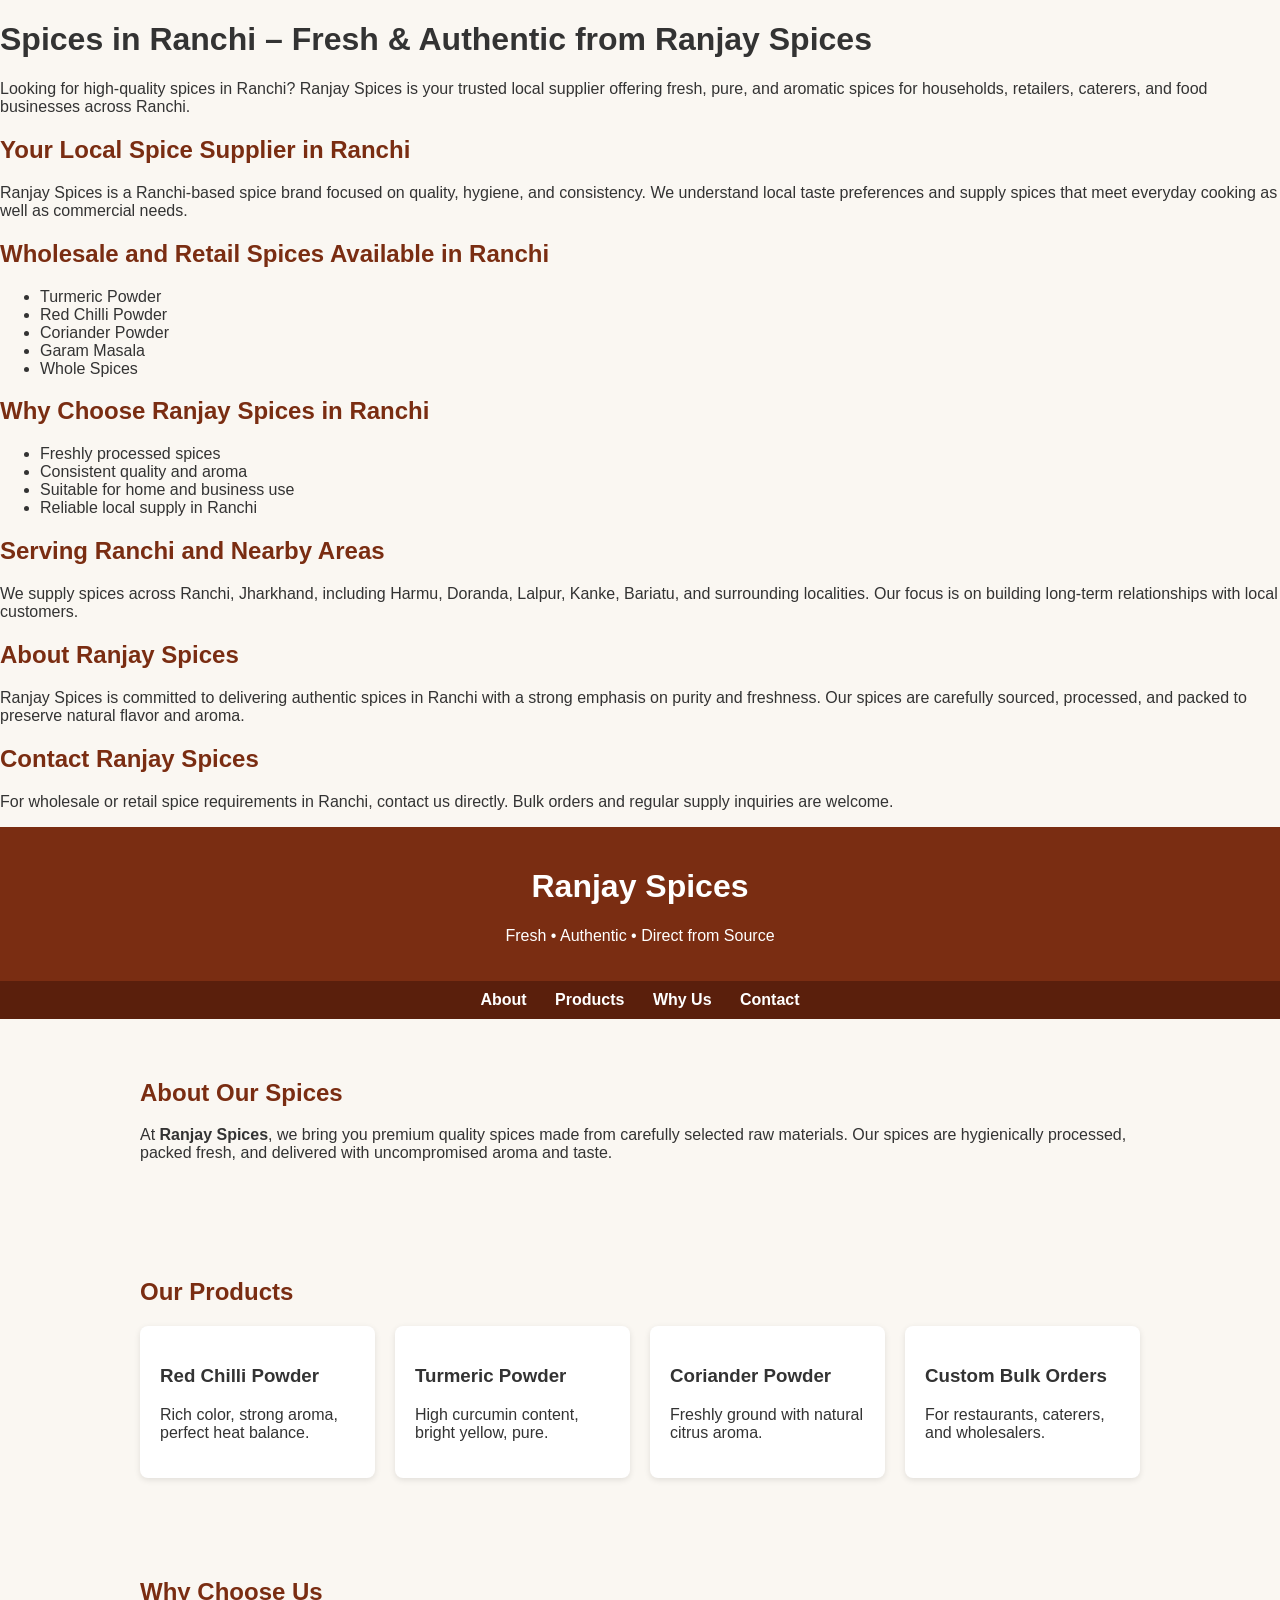
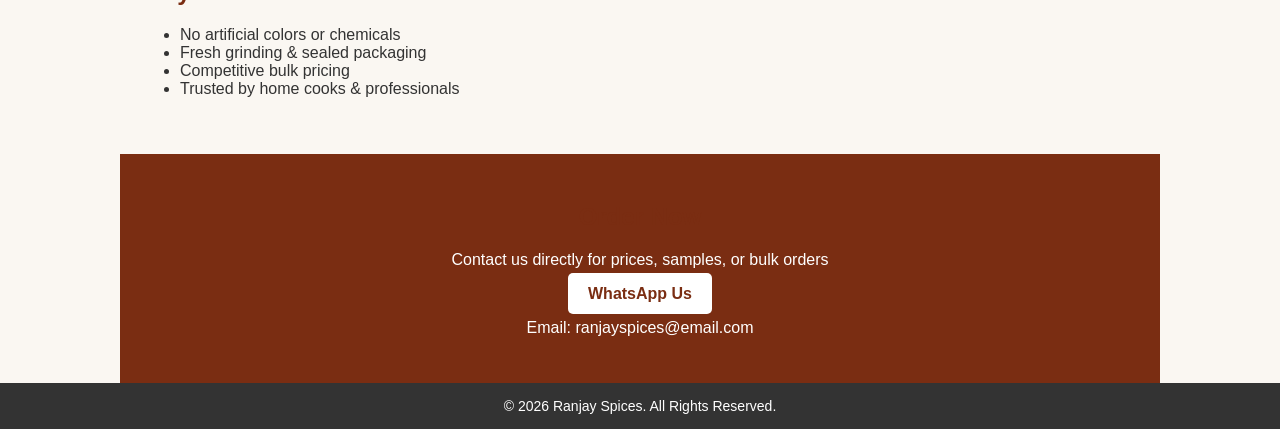
==== index.html @ 013b96b1 "Update index.html" ====
<!DOCTYPE html>
<html lang="en">
  <title>Spices</title>

<meta name="Ranjay Spices" content="We provide pure and authentic spices. Picked from, dried, roasted and grind at home with love and taste of home. No added preservatives, chemicals and colours.">

  <title>Ranjay Spices | Pure & Authentic Indian Spices</title>
<meta name="description" content="Ranjay Spices offers pure, authentic Indian spices sourced and processed with quality assurance." />
<meta name="viewport" content="width=device-width, initial-scale=1.0">
<head>
  <meta name="google-site-verification" content="HcJ9mRSCyav1okEakbPa75GEaCfXQRVL4gVtke0d0ug" />
  <meta charset="UTF-8" />
  <title>Ranjay Spices</title>
  <meta name="description" content="100% original premium spices" />
  <!-- Google site verification tag will go here later -->
</head>

  <head>
  <meta charset="UTF-8">

  <title>Spices in Ranchi | Ranjay Spices – Wholesale & Retail Supplier</title>

  <meta name="description" content="Ranjay Spices is a trusted supplier of fresh and authentic spices in Ranchi. Wholesale and retail spices for homes, shops, caterers, and businesses.">

  <meta name="keywords" content="spices in Ranchi, spice supplier in Ranchi, wholesale spices Ranchi, organic spices Ranchi, Ranjay Spices">

  <meta name="robots" content="index, follow">

  <meta name="viewport" content="width=device-width, initial-scale=1.0">
  </head>

  <h1>Spices in Ranchi – Fresh & Authentic from Ranjay Spices</h1>

<p>
Looking for high-quality spices in Ranchi? Ranjay Spices is your trusted local
supplier offering fresh, pure, and aromatic spices for households, retailers,
caterers, and food businesses across Ranchi.
</p>

<h2>Your Local Spice Supplier in Ranchi</h2>
<p>
Ranjay Spices is a Ranchi-based spice brand focused on quality, hygiene, and
consistency. We understand local taste preferences and supply spices that meet
everyday cooking as well as commercial needs.
</p>

<h2>Wholesale and Retail Spices Available in Ranchi</h2>
<ul>
  <li>Turmeric Powder</li>
  <li>Red Chilli Powder</li>
  <li>Coriander Powder</li>
  <li>Garam Masala</li>
  <li>Whole Spices</li>
</ul>

<h2>Why Choose Ranjay Spices in Ranchi</h2>
<ul>
  <li>Freshly processed spices</li>
  <li>Consistent quality and aroma</li>
  <li>Suitable for home and business use</li>
  <li>Reliable local supply in Ranchi</li>
</ul>

<h2>Serving Ranchi and Nearby Areas</h2>
<p>
We supply spices across Ranchi, Jharkhand, including Harmu, Doranda, Lalpur,
Kanke, Bariatu, and surrounding localities. Our focus is on building long-term
relationships with local customers.
</p>

<h2>About Ranjay Spices</h2>
<p>
Ranjay Spices is committed to delivering authentic spices in Ranchi with a
strong emphasis on purity and freshness. Our spices are carefully sourced,
processed, and packed to preserve natural flavor and aroma.
</p>

<h2>Contact Ranjay Spices</h2>
<p>
For wholesale or retail spice requirements in Ranchi, contact us directly.
Bulk orders and regular supply inquiries are welcome.
</p>
</html>

<!DOCTYPE html>
<html lang="en">
<head>
    <meta charset="UTF-8">
    <meta name="viewport" 
        content="width=device-width, initial-scale=1.0">
    <title>Ranjay Spices</title>
    <style>
        body {
            margin: 0;
            font-family: Arial, sans-serif;
            background: #faf7f2;
            color: #333;
        }
        header {
            background: #7a2d12;
            color: white;
            padding: 20px;
            text-align: center;
        }
        nav {
            background: #5a1f0c;
            padding: 10px;
            text-align: center;
        }
        nav a {
            color: white;
            margin: 0 12px;
            text-decoration: none;
            font-weight: bold;
        }
        section {
            padding: 40px 20px;
            max-width: 1000px;
            margin: auto;
        }
        h2 {
            color: #7a2d12;
        }
        .products {
            display: grid;
            grid-template-columns: repeat(auto-fit, minmax(220px, 1fr));
            gap: 20px;
        }
        .product {
            background: white;
            padding: 20px;
            border-radius: 8px;
            box-shadow: 0 2px 6px rgba(0,0,0,0.1);
        }
        .cta {
            background: #7a2d12;
            color: white;
            text-align: center;
            padding: 30px 20px;
        }
        .cta a {
            background: white;
            color: #7a2d12;
            padding: 12px 20px;
            border-radius: 5px;
            text-decoration: none;
            font-weight: bold;
        }
        footer {
            background: #333;
            color: white;
            text-align: center;
            padding: 15px;
            font-size: 14px;
        }
    </style>
     <meta name="google-site-verification" content="EjTDe2I-VqAjlTox11USFPu2L1y1CBB0P1_QoQaV8ew" />
</head>
<body>

<header>
    <h1>Ranjay Spices</h1>
    <p>Fresh • Authentic • Direct from Source</p>
</header>

<nav>
    <a href="#about ">About</a>
    <a href="#products ">Products</a>
    <a href="#whyus ">Why Us</a>
    <a href="#contact ">Contact</a>
</nav>

<section id="about">
    <h2>About Our Spices</h2>
    <p>
        At <strong>Ranjay Spices</strong>, we bring you premium quality spices
        made from carefully selected raw materials. Our spices are hygienically
        processed, packed fresh, and delivered with uncompromised aroma and taste.
    </p>
</section>

<section id="products">
    <h2>Our Products</h2>
    <div class="products">
        <div class="product">
            <h3>Red Chilli Powder</h3>
            <p>Rich color, strong aroma, perfect heat balance.</p>
        </div>
        <div class="product">
            <h3>Turmeric Powder</h3>
            <p>High curcumin content, bright yellow, pure.</p>
        </div>
        <div class="product">
            <h3>Coriander Powder</h3>
            <p>Freshly ground with natural citrus aroma.</p>
        </div>
        <div class="product">
            <h3>Custom Bulk Orders</h3>
            <p>For restaurants, caterers, and wholesalers.</p>
        </div>
    </div>
</section>

<section id="whyus">
    <h2>Why Choose Us</h2>
    <ul>
        <li>No artificial colors or chemicals</li>
        <li>Fresh grinding & sealed packaging</li>
        <li>Competitive bulk pricing</li>
        <li>Trusted by home cooks & professionals</li>
    </ul>
</section>

<section class="cta" id="contact">
    <h2>Order Now</h2>
    <p>Contact us directly for prices, samples, or bulk orders</p>
    <a href="https://wa.me/919102239127">WhatsApp Us</a>
    <p>Email: ranjayspices@email.com</p>
</section>

<footer>
    © 2026 Ranjay Spices. All Rights Reserved.
</footer>

</body>
</html>
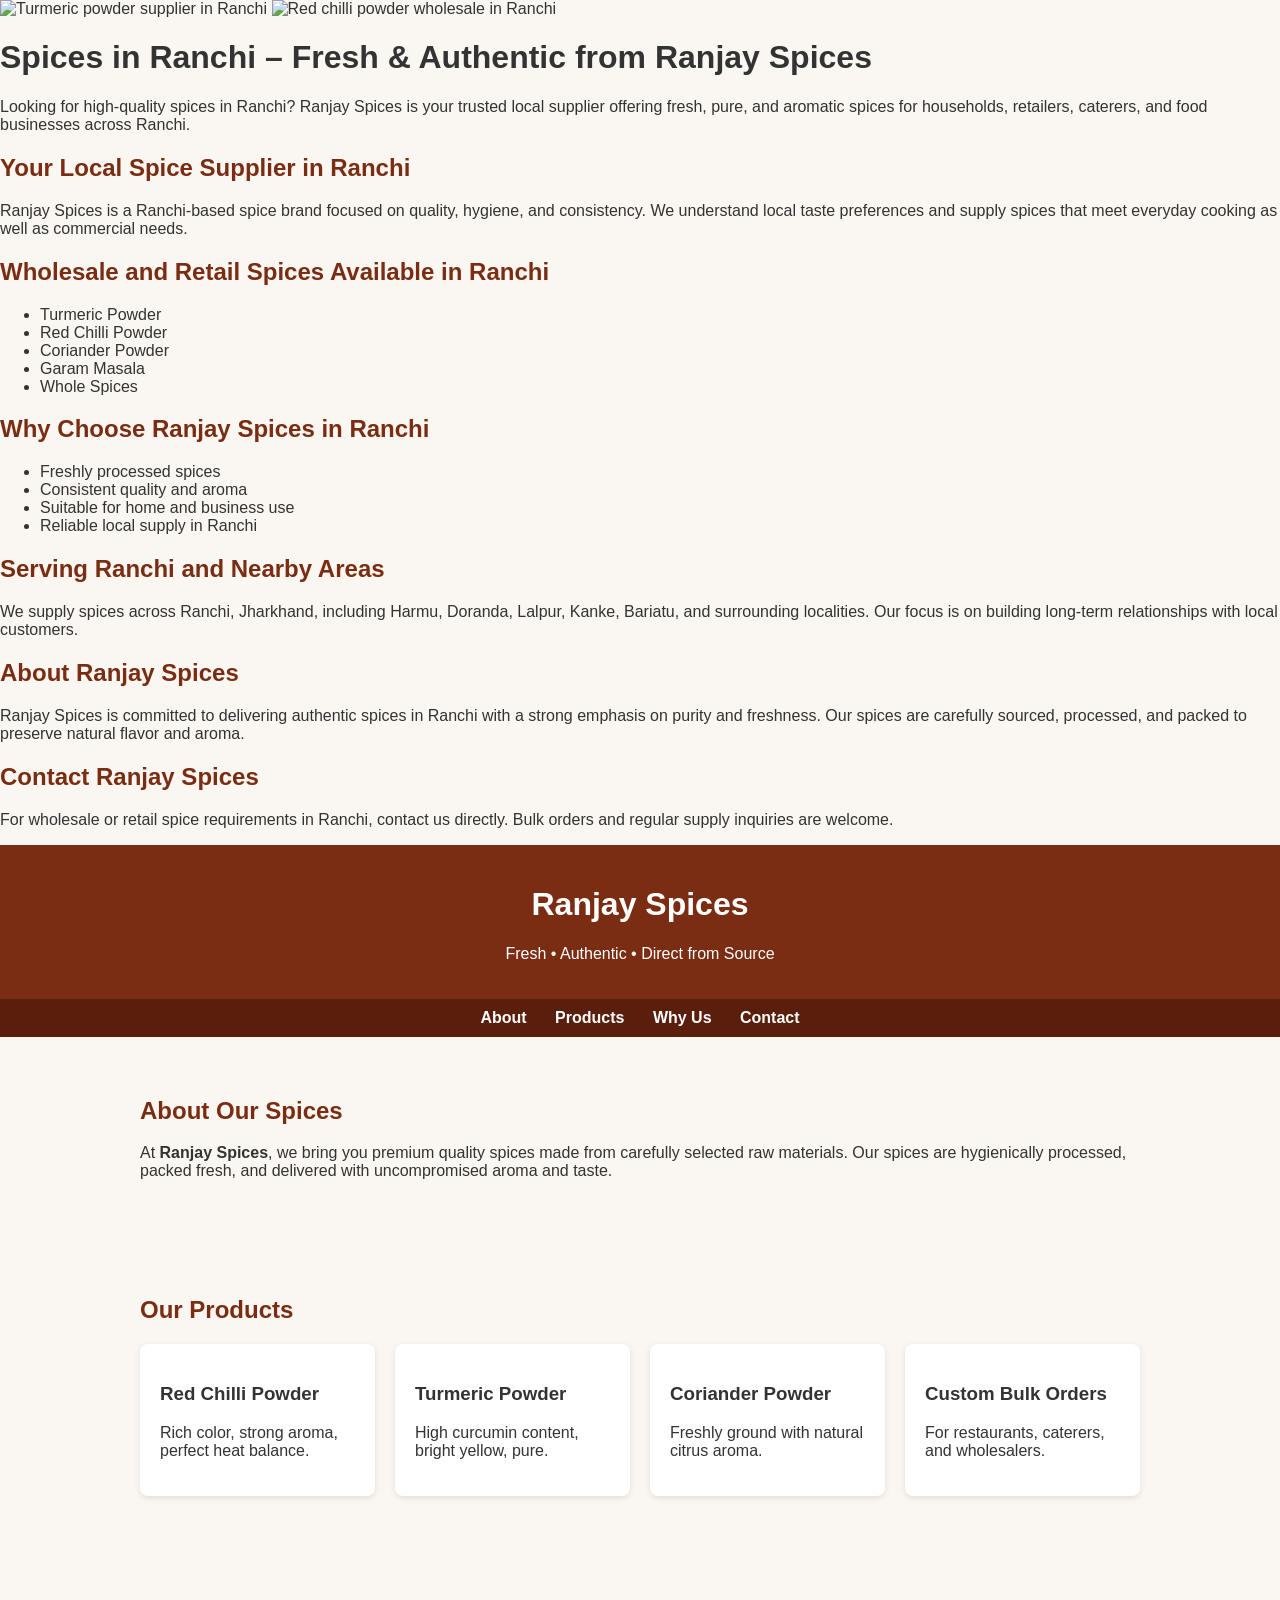
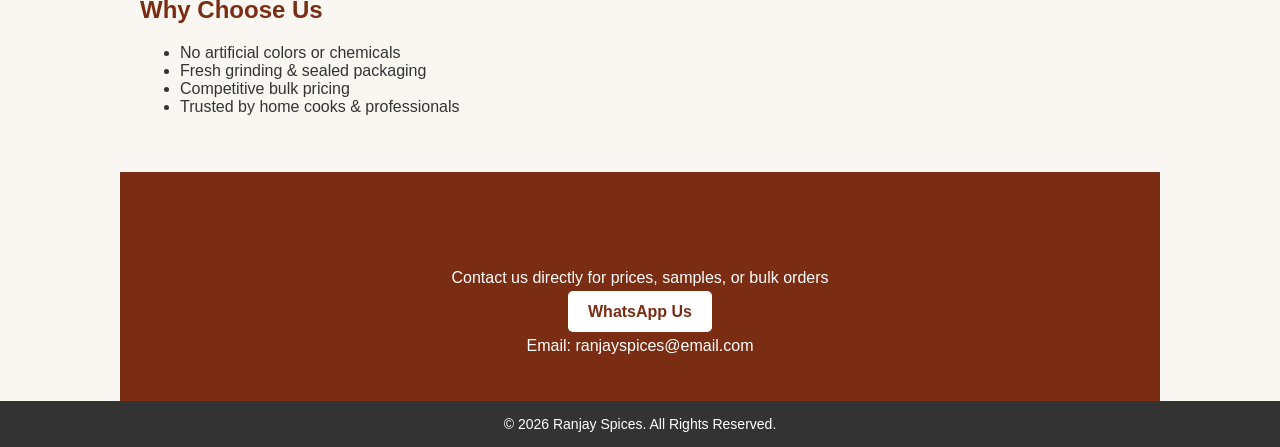
==== commit 31dcb26b: "Update index.html" ====
--- a/index.html
+++ b/index.html
@@ -27,6 +27,8 @@
   <meta name="robots" content="index, follow">
 
   <meta name="viewport" content="width=device-width, initial-scale=1.0">
+    <img src="turmeric.jpg" alt="Turmeric powder supplier in Ranchi">
+<img src="chilli.jpg" alt="Red chilli powder wholesale in Ranchi">
   </head>
 
   <h1>Spices in Ranchi – Fresh & Authentic from Ranjay Spices</h1>
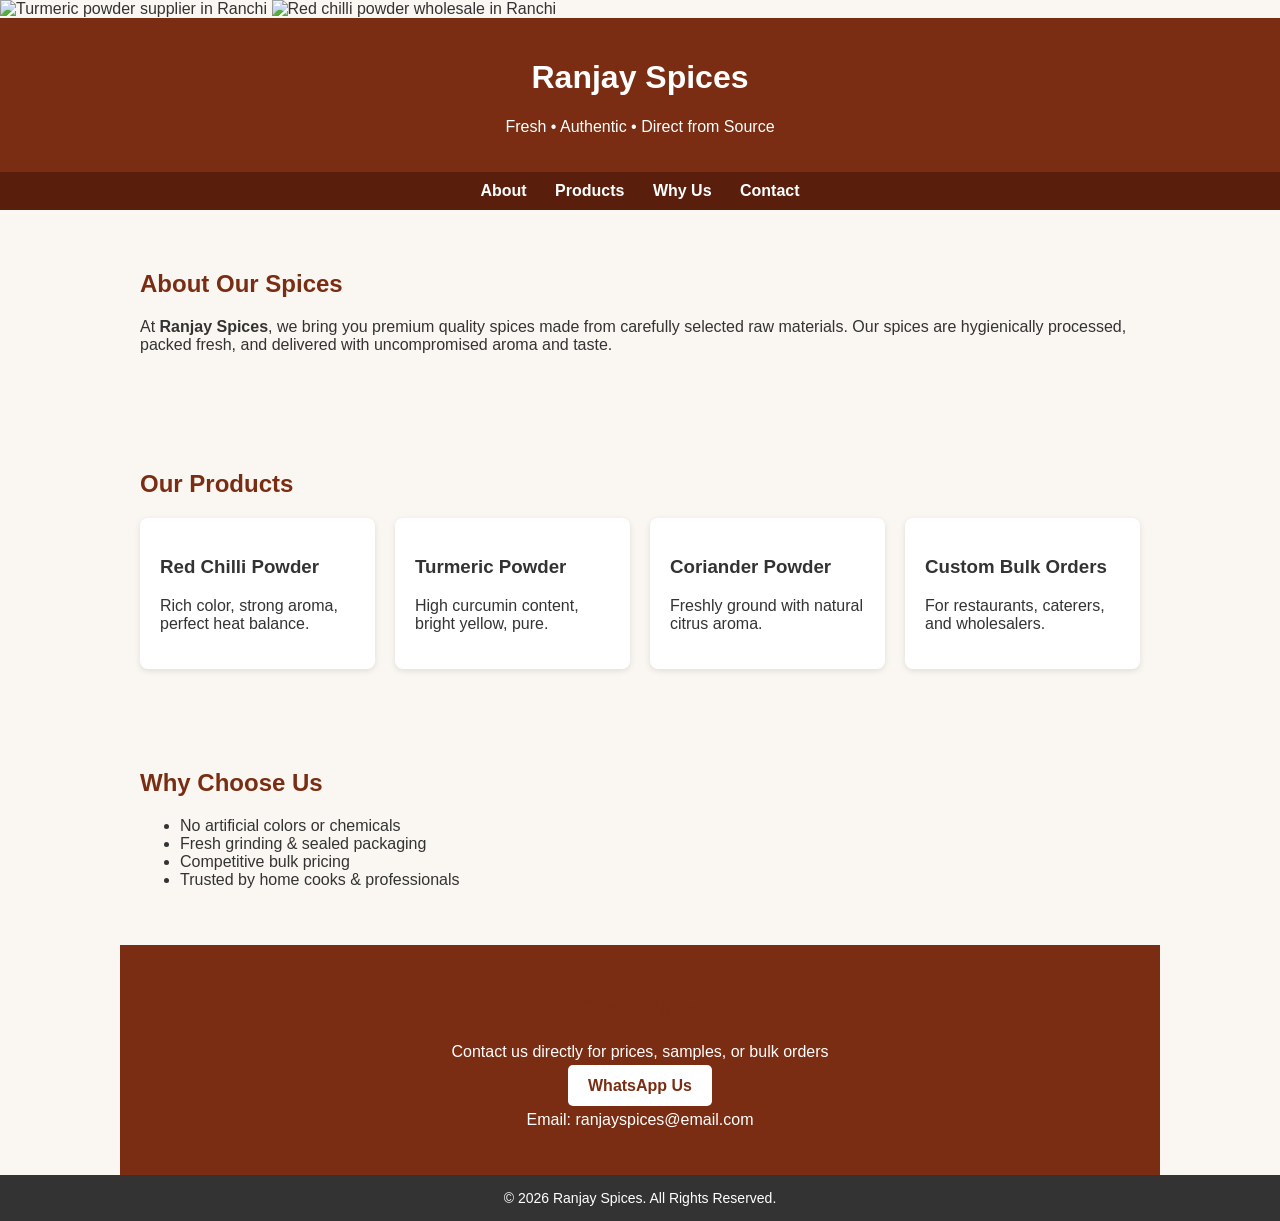
==== commit fe5115d4: "Update index.html" ====
--- a/index.html
+++ b/index.html
@@ -30,59 +30,6 @@
     <img src="turmeric.jpg" alt="Turmeric powder supplier in Ranchi">
 <img src="chilli.jpg" alt="Red chilli powder wholesale in Ranchi">
   </head>
-
-  <h1>Spices in Ranchi – Fresh & Authentic from Ranjay Spices</h1>
-
-<p>
-Looking for high-quality spices in Ranchi? Ranjay Spices is your trusted local
-supplier offering fresh, pure, and aromatic spices for households, retailers,
-caterers, and food businesses across Ranchi.
-</p>
-
-<h2>Your Local Spice Supplier in Ranchi</h2>
-<p>
-Ranjay Spices is a Ranchi-based spice brand focused on quality, hygiene, and
-consistency. We understand local taste preferences and supply spices that meet
-everyday cooking as well as commercial needs.
-</p>
-
-<h2>Wholesale and Retail Spices Available in Ranchi</h2>
-<ul>
-  <li>Turmeric Powder</li>
-  <li>Red Chilli Powder</li>
-  <li>Coriander Powder</li>
-  <li>Garam Masala</li>
-  <li>Whole Spices</li>
-</ul>
-
-<h2>Why Choose Ranjay Spices in Ranchi</h2>
-<ul>
-  <li>Freshly processed spices</li>
-  <li>Consistent quality and aroma</li>
-  <li>Suitable for home and business use</li>
-  <li>Reliable local supply in Ranchi</li>
-</ul>
-
-<h2>Serving Ranchi and Nearby Areas</h2>
-<p>
-We supply spices across Ranchi, Jharkhand, including Harmu, Doranda, Lalpur,
-Kanke, Bariatu, and surrounding localities. Our focus is on building long-term
-relationships with local customers.
-</p>
-
-<h2>About Ranjay Spices</h2>
-<p>
-Ranjay Spices is committed to delivering authentic spices in Ranchi with a
-strong emphasis on purity and freshness. Our spices are carefully sourced,
-processed, and packed to preserve natural flavor and aroma.
-</p>
-
-<h2>Contact Ranjay Spices</h2>
-<p>
-For wholesale or retail spice requirements in Ranchi, contact us directly.
-Bulk orders and regular supply inquiries are welcome.
-</p>
-</html>
 
 <!DOCTYPE html>
 <html lang="en">
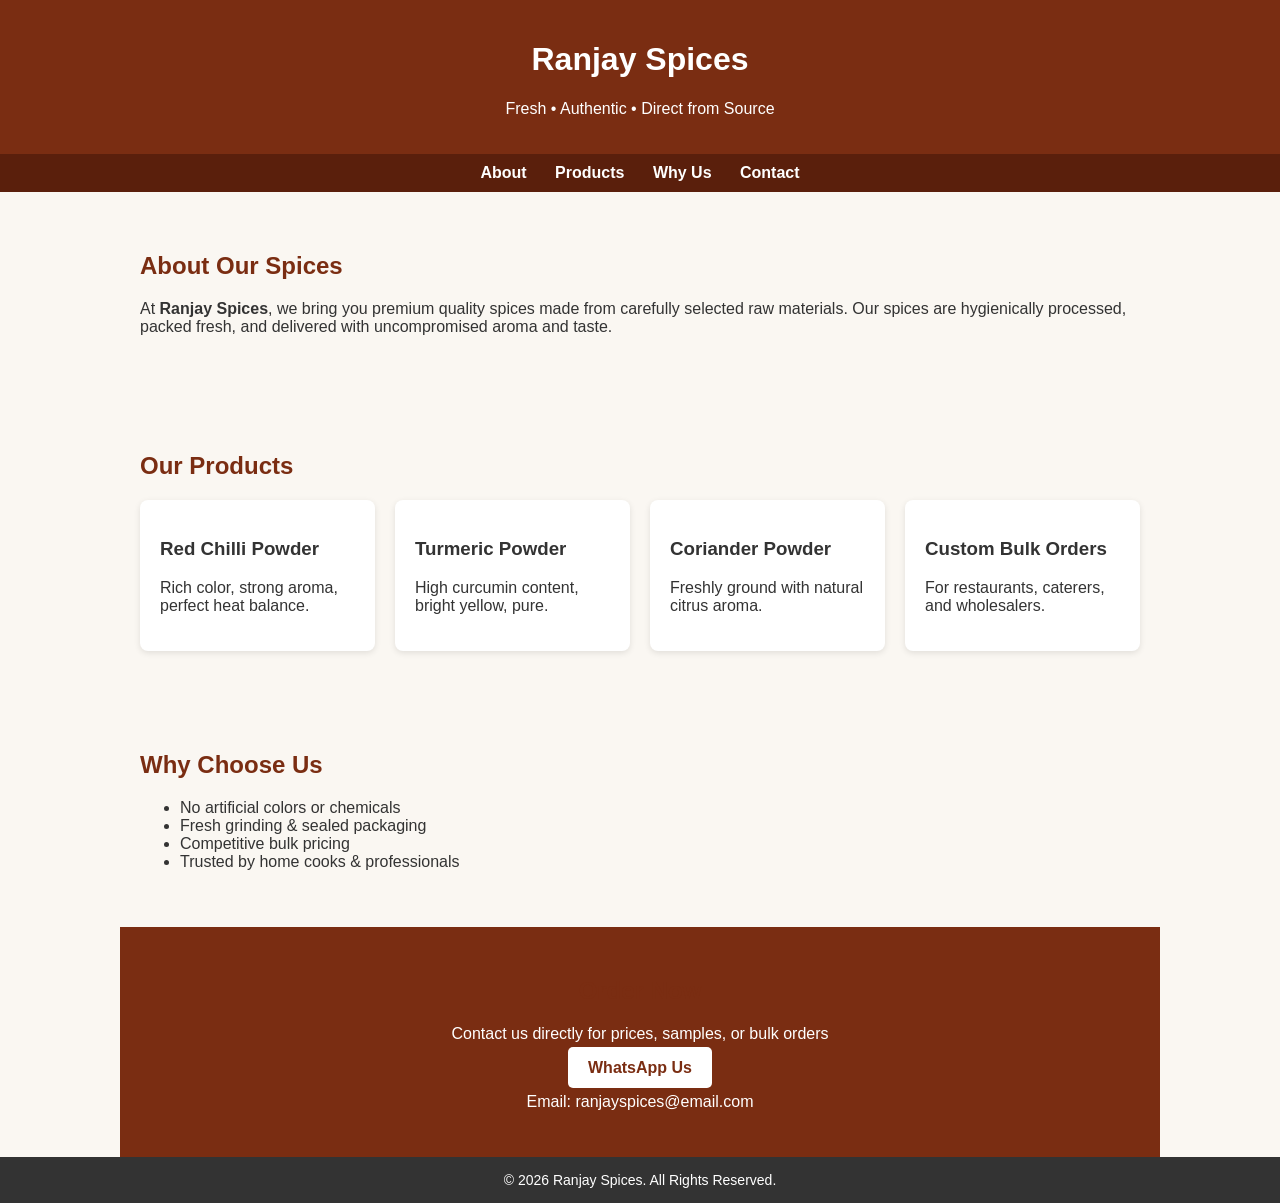
==== commit 093ac5a2: "Update index.html" ====
--- a/index.html
+++ b/index.html
@@ -27,8 +27,7 @@
   <meta name="robots" content="index, follow">
 
   <meta name="viewport" content="width=device-width, initial-scale=1.0">
-    <img src="turmeric.jpg" alt="Turmeric powder supplier in Ranchi">
-<img src="chilli.jpg" alt="Red chilli powder wholesale in Ranchi">
+    
   </head>
 
 <!DOCTYPE html>
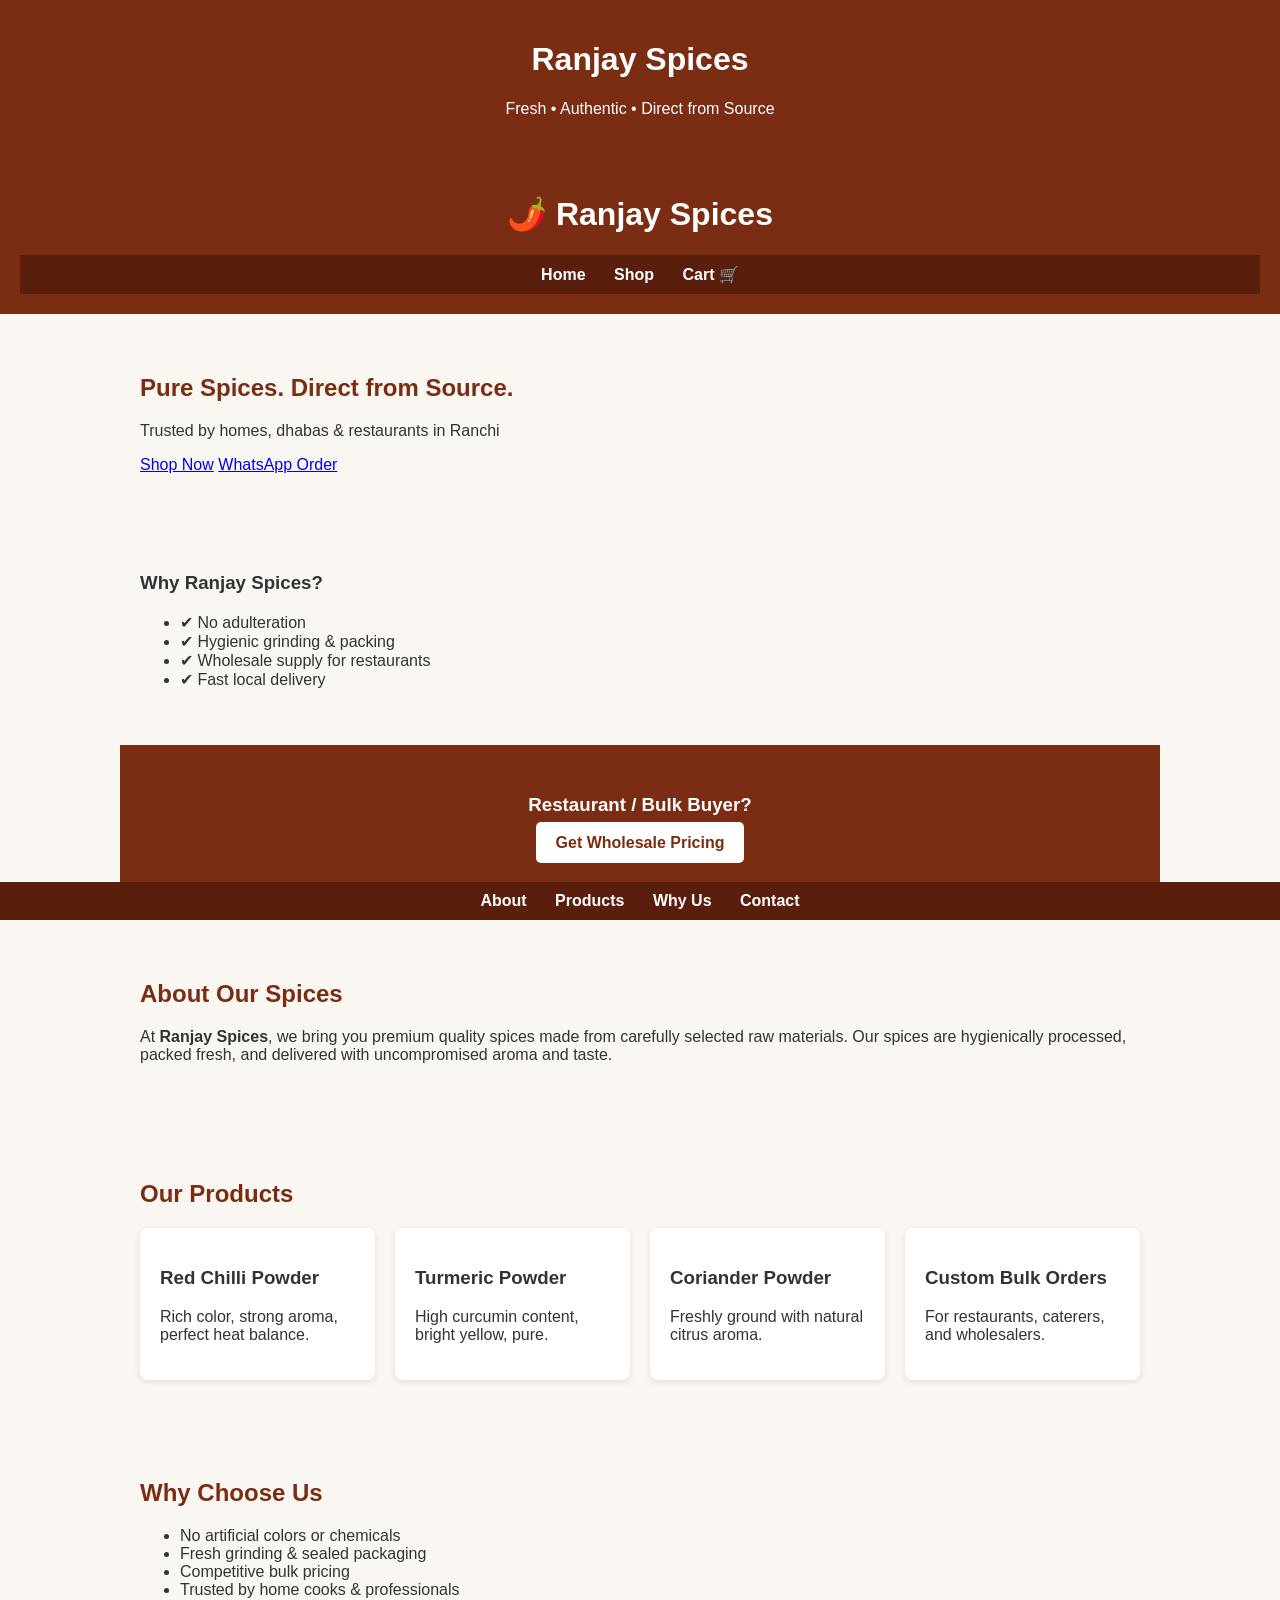
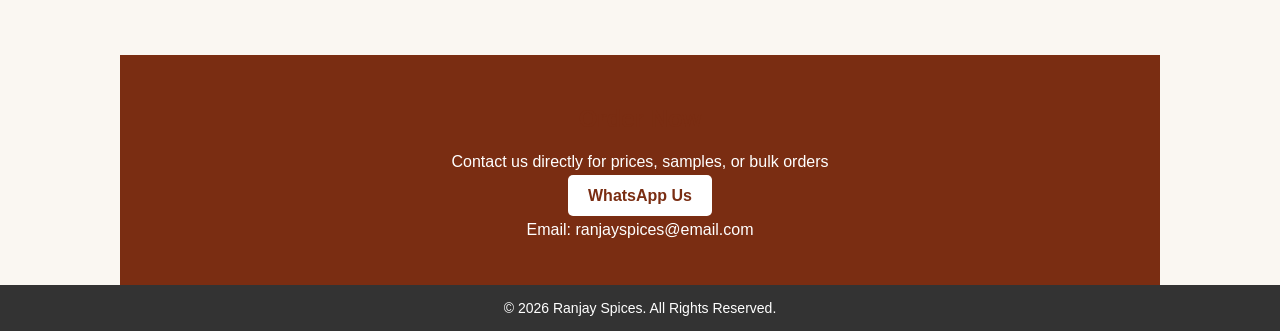
==== commit 3ecb04b3: "Update index.html" ====
--- a/index.html
+++ b/index.html
@@ -110,7 +110,48 @@
     <h1>Ranjay Spices</h1>
     <p>Fresh • Authentic • Direct from Source</p>
 </header>
-
+<!DOCTYPE html>
+<html>
+<head>
+  <title>Ranjay Spices | Pure Wholesale Spices</title>
+  <link rel="stylesheet" href="style.css">
+</head>
+<body>
+
+<header>
+  <h1>🌶️ Ranjay Spices</h1>
+  <nav>
+    <a href="index.html">Home</a>
+    <a href="shop.html">Shop</a>
+    <a href="cart.html">Cart 🛒</a>
+  </nav>
+</header>
+
+<section class="hero">
+  <h2>Pure Spices. Direct from Source.</h2>
+  <p>Trusted by homes, dhabas & restaurants in Ranchi</p>
+
+  <a class="btn" href="shop.html">Shop Now</a>
+  <a class="btn green" href="https://wa.me/91XXXXXXXXXX?text=I%20want%20spices%20list">WhatsApp Order</a>
+</section>
+
+<section class="trust">
+  <h3>Why Ranjay Spices?</h3>
+  <ul>
+    <li>✔ No adulteration</li>
+    <li>✔ Hygienic grinding & packing</li>
+    <li>✔ Wholesale supply for restaurants</li>
+    <li>✔ Fast local delivery</li>
+  </ul>
+</section>
+
+<section class="cta">
+  <h3>Restaurant / Bulk Buyer?</h3>
+  <a class="btn red" href="https://wa.me/91XXXXXXXXXX?text=I%20want%20wholesale%20spice%20pricing">Get Wholesale Pricing</a>
+</section>
+
+</body>
+</html>
 <nav>
     <a href="#about ">About</a>
     <a href="#products ">Products</a>
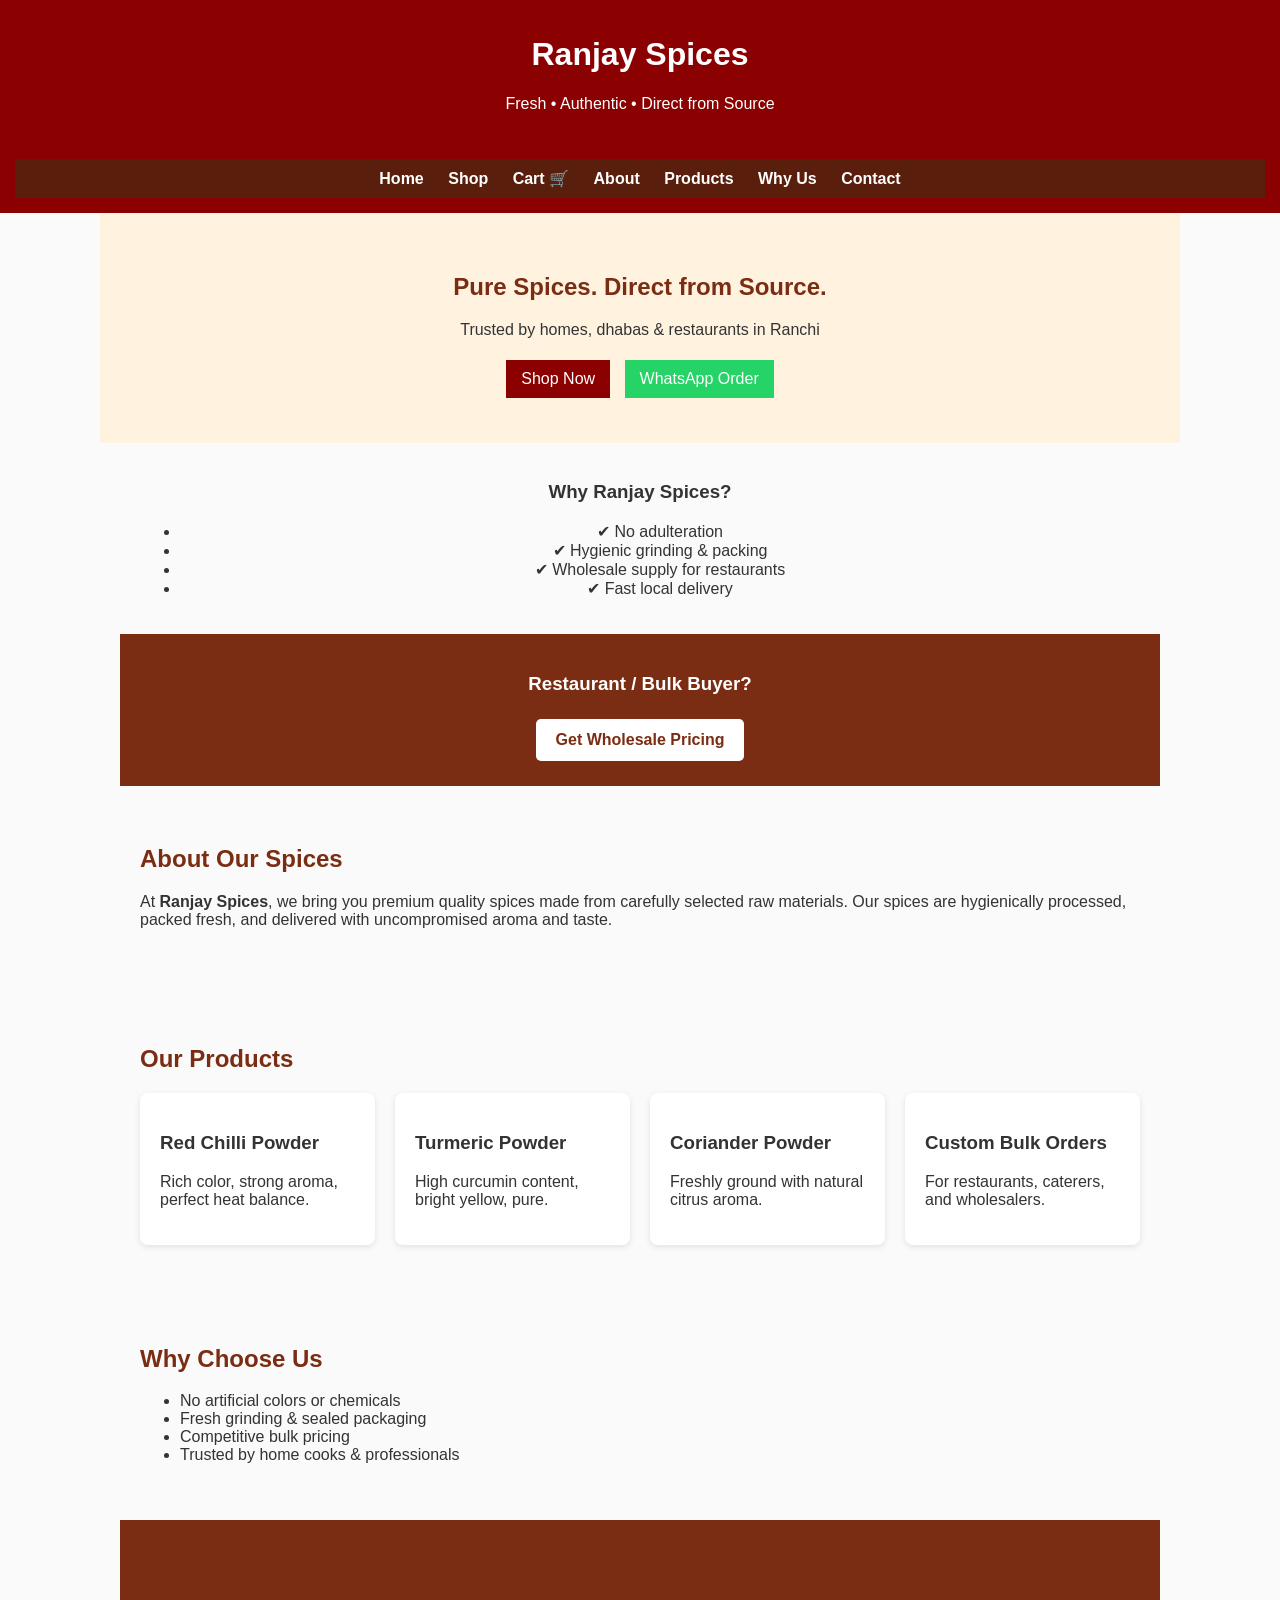
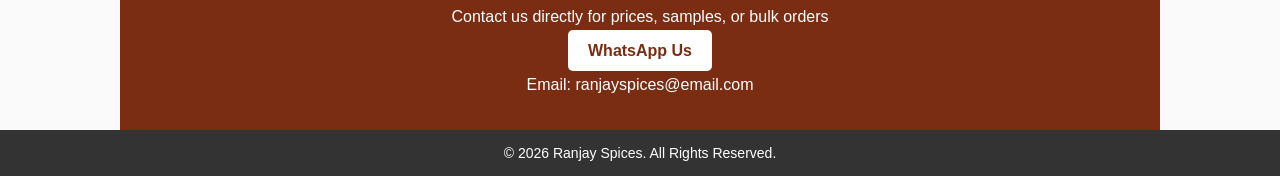
==== commit 7b6c8a7c: "Update index.html" ====
--- a/index.html
+++ b/index.html
@@ -36,7 +36,7 @@
     <meta charset="UTF-8">
     <meta name="viewport" 
         content="width=device-width, initial-scale=1.0">
-    <title>Ranjay Spices</title>
+  
     <style>
         body {
             margin: 0;
@@ -119,11 +119,16 @@
 <body>
 
 <header>
-  <h1>🌶️ Ranjay Spices</h1>
+
   <nav>
     <a href="index.html">Home</a>
     <a href="shop.html">Shop</a>
     <a href="cart.html">Cart 🛒</a>
+    
+    <a href="#about ">About</a>
+    <a href="#products ">Products</a>
+    <a href="#whyus ">Why Us</a>
+    <a href="#contact ">Contact</a>
   </nav>
 </header>
 
@@ -152,12 +157,6 @@
 
 </body>
 </html>
-<nav>
-    <a href="#about ">About</a>
-    <a href="#products ">Products</a>
-    <a href="#whyus ">Why Us</a>
-    <a href="#contact ">Contact</a>
-</nav>
 
 <section id="about">
     <h2>About Our Spices</h2>
--- a/style.css
+++ b/style.css
@@ -0,0 +1,58 @@
+body {
+  font-family: Arial;
+  margin: 0;
+  background: #fafafa;
+}
+
+header {
+  background: #8B0000;
+  color: white;
+  padding: 15px;
+  text-align: center;
+}
+
+nav a {
+  color: white;
+  margin: 10px;
+  text-decoration: none;
+}
+
+.hero {
+  padding: 40px;
+  text-align: center;
+  background: #fff3e0;
+}
+
+.btn {
+  padding: 10px 15px;
+  margin: 5px;
+  display: inline-block;
+  background: #8B0000;
+  color: white;
+  text-decoration: none;
+  border: none;
+  cursor: pointer;
+}
+
+.green { background: #25D366; }
+.red { background: #c62828; }
+
+.grid {
+  display: grid;
+  grid-template-columns: repeat(auto-fit, minmax(200px, 1fr));
+  gap: 15px;
+  padding: 20px;
+}
+
+.card {
+  background: white;
+  padding: 15px;
+  border-radius: 10px;
+  box-shadow: 0 2px 5px #ddd;
+  text-align: center;
+}
+
+.trust, .cta {
+  padding: 20px;
+  text-align: center;
+}
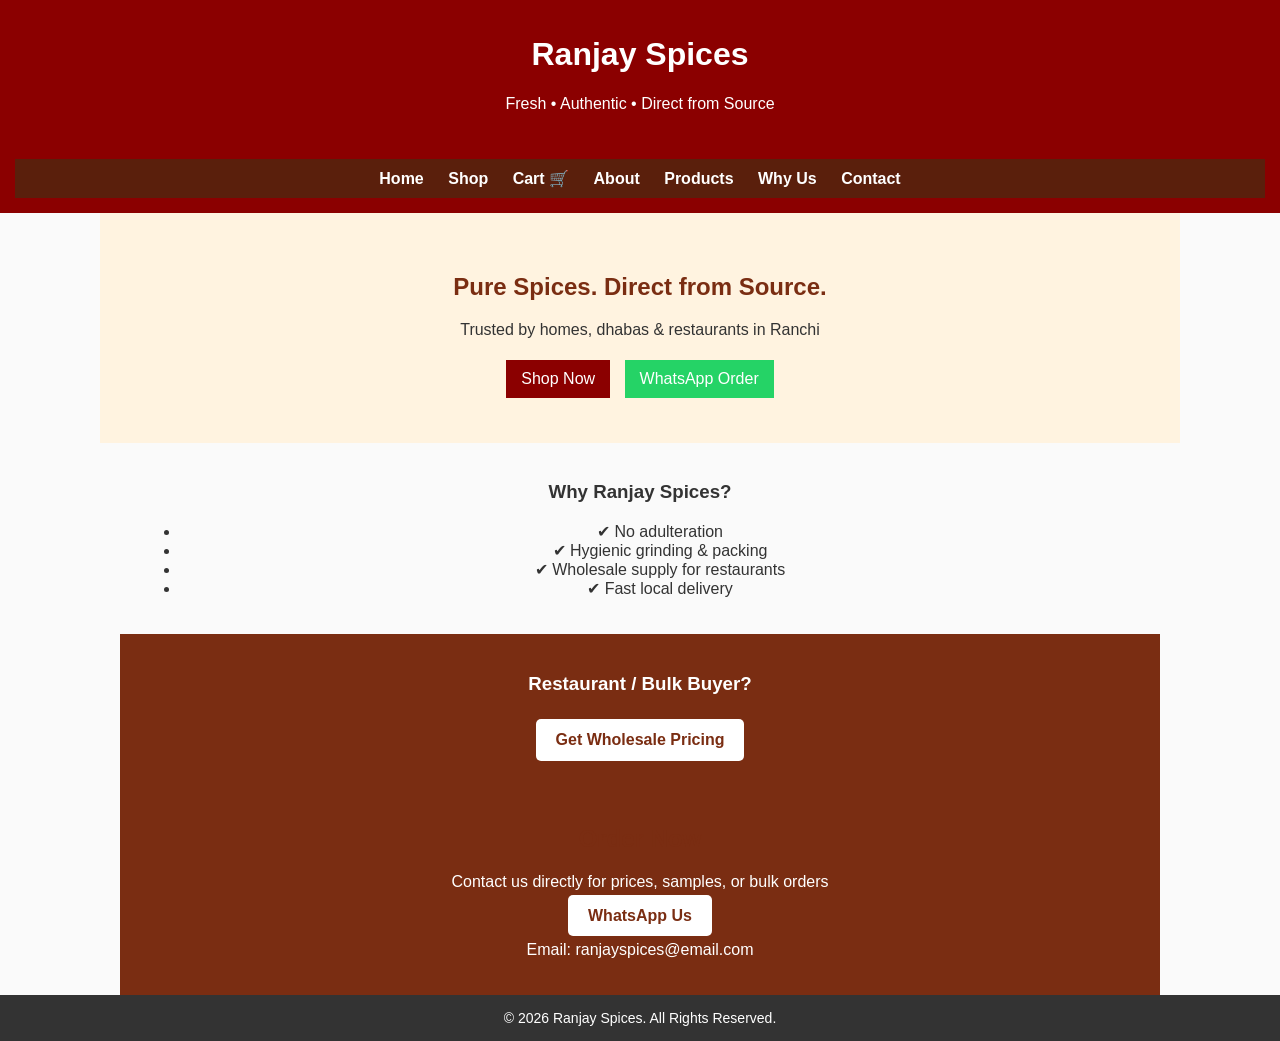
==== commit 48b13e2f: "Update index.html" ====
--- a/index.html
+++ b/index.html
@@ -158,47 +158,6 @@
 </body>
 </html>
 
-<section id="about">
-    <h2>About Our Spices</h2>
-    <p>
-        At <strong>Ranjay Spices</strong>, we bring you premium quality spices
-        made from carefully selected raw materials. Our spices are hygienically
-        processed, packed fresh, and delivered with uncompromised aroma and taste.
-    </p>
-</section>
-
-<section id="products">
-    <h2>Our Products</h2>
-    <div class="products">
-        <div class="product">
-            <h3>Red Chilli Powder</h3>
-            <p>Rich color, strong aroma, perfect heat balance.</p>
-        </div>
-        <div class="product">
-            <h3>Turmeric Powder</h3>
-            <p>High curcumin content, bright yellow, pure.</p>
-        </div>
-        <div class="product">
-            <h3>Coriander Powder</h3>
-            <p>Freshly ground with natural citrus aroma.</p>
-        </div>
-        <div class="product">
-            <h3>Custom Bulk Orders</h3>
-            <p>For restaurants, caterers, and wholesalers.</p>
-        </div>
-    </div>
-</section>
-
-<section id="whyus">
-    <h2>Why Choose Us</h2>
-    <ul>
-        <li>No artificial colors or chemicals</li>
-        <li>Fresh grinding & sealed packaging</li>
-        <li>Competitive bulk pricing</li>
-        <li>Trusted by home cooks & professionals</li>
-    </ul>
-</section>
-
 <section class="cta" id="contact">
     <h2>Order Now</h2>
     <p>Contact us directly for prices, samples, or bulk orders</p>
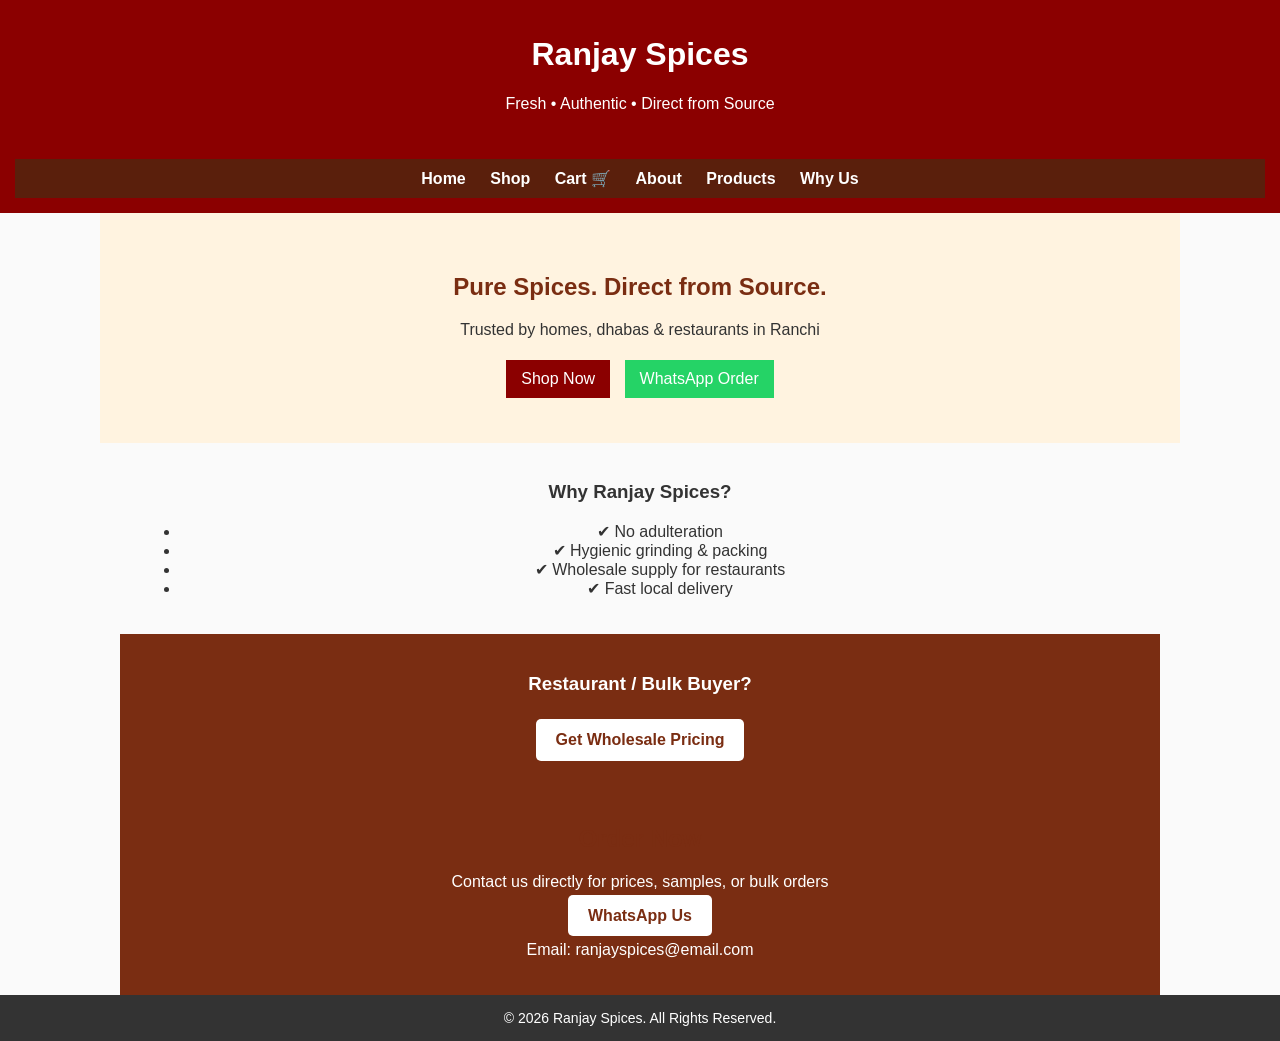
==== commit 92ca4fb5: "Update index.html" ====
--- a/index.html
+++ b/index.html
@@ -124,12 +124,11 @@
     <a href="index.html">Home</a>
     <a href="shop.html">Shop</a>
     <a href="cart.html">Cart 🛒</a>
-    
-    <a href="#about ">About</a>
-    <a href="#products ">Products</a>
-    <a href="#whyus ">Why Us</a>
-    <a href="#contact ">Contact</a>
+    <a href="about.html">About</a>
+    <a href="products.html">Products</a>
+    <a href="why-us.html">Why Us</a>
   </nav>
+  
 </header>
 
 <section class="hero">
